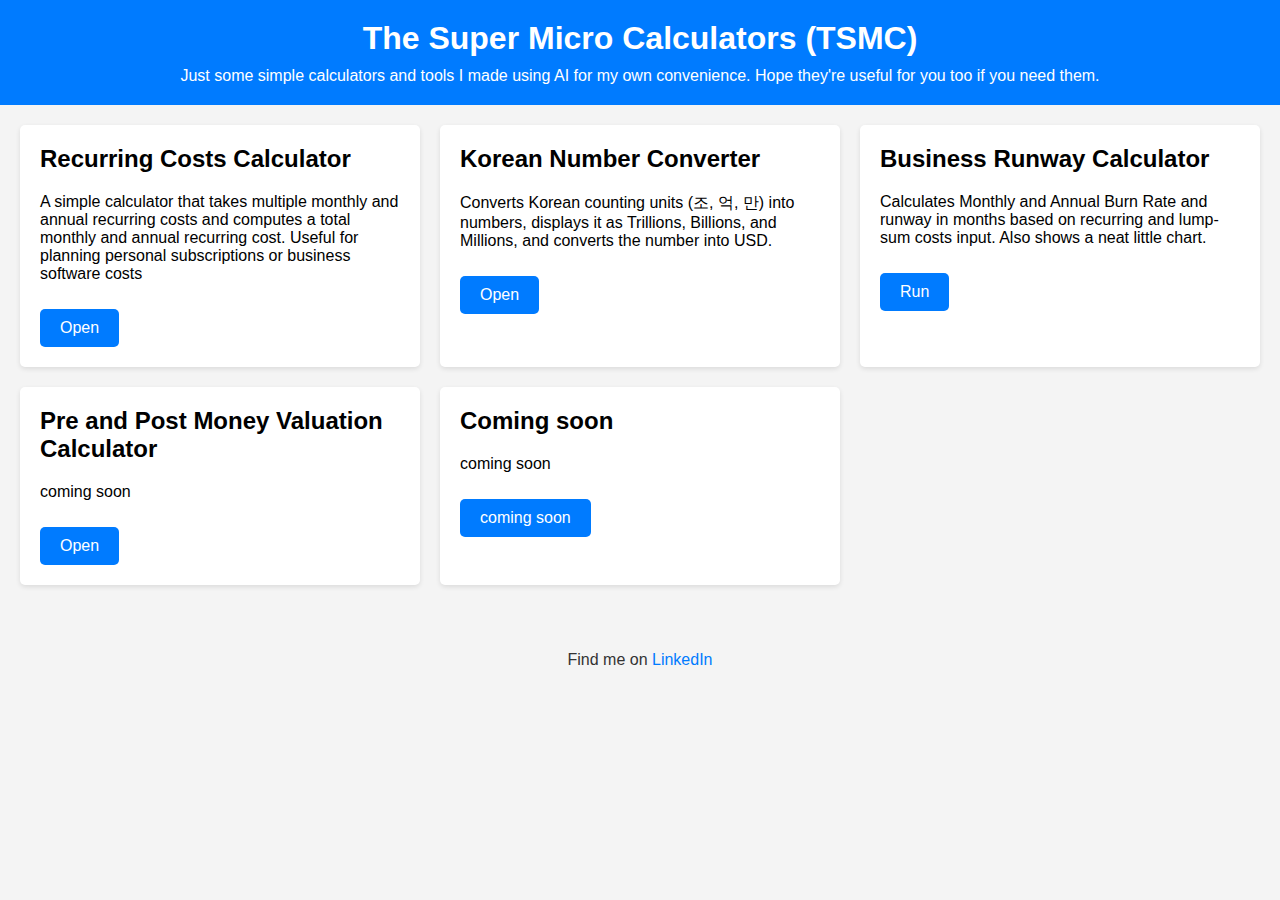
==== index.html @ d12bd7f6 "Update index.html" ====
<!DOCTYPE html>
<html lang="en">
<head>
    <meta charset="UTF-8">
    <meta http-equiv="X-UA-Compatible" content="IE=edge">
    <meta name="viewport" content="width=device-width, initial-scale=1.0">
    <title>TSMC.dev</title>
    <link rel="stylesheet" href="styles.css">
</head>
<body>
    <header>
        <h1>The Super Micro Calculators (TSMC)</h1>
        <p>Just some simple calculators and tools I made using AI for my own convenience. Hope they're useful for you too if you need them.</p>
    </header>

    <div class="container">
        <div class="grid-item">
            <h2>Recurring Costs Calculator</h2>
            <p>A simple calculator that takes multiple monthly and annual recurring costs and computes a total monthly and annual recurring cost. Useful for planning personal subscriptions or business software costs</p>
            <a href="/rcc" target="_blank" class="button">Open</a>
        </div>
        <div class="grid-item">
            <h2>Korean Number Converter</h2>
            <p>Converts Korean counting units (조, 억, 만) into numbers, displays it as Trillions, Billions, and Millions, and converts the number into USD.</p>
            <a href="/knc" target="_blank" class="button">Open</a>
        </div>
        <div class="grid-item">
            <h2>Business Runway Calculator</h2>
            <p>Calculates Monthly and Annual Burn Rate and runway in months based on recurring and lump-sum costs input. Also shows a neat little chart.</p>
            <a href="/runway" target="_blank" class="button">Run</a>
        </div>
        <div class="grid-item">
            <h2>Pre and Post Money Valuation Calculator</h2>
            <p>coming soon</p>
            <a href="/valuation" target="_blank" class="button">Open</a>
        </div>
        <div class="grid-item">
            <h2>Coming soon</h2>
            <p>coming soon</p>
            <a href="https://example.com" target="_blank" class="button">coming soon</a>
        </div>
    </div>

    <footer>
        <p>Find me on <a href="https://www.linkedin.com/in/shauncheon/" target="_blank">LinkedIn</a></p>
    </footer>
</body>
</html>
---- styles.css ----
body {
    font-family: Arial, sans-serif;
    background-color: #f4f4f4;
    margin: 0;
    padding: 0;
}

header {
    text-align: center;
    padding: 20px;
    background-color: #007BFF;
    color: white;
}

header h1 {
    margin: 0;
}

header p {
    margin: 10px 0 0 0;
}

.container {
    display: grid;
    grid-template-columns: repeat(3, 1fr); /* 3-column grid layout */
    gap: 20px;
    padding: 20px;
}

.grid-item {
    background-color: white;
    padding: 20px;
    border-radius: 5px;
    box-shadow: 0 2px 5px rgba(0, 0, 0, 0.1);
}

.grid-item h2 {
    margin-top: 0;
}

.button {
    display: inline-block;
    padding: 10px 20px;
    margin-top: 10px;
    background-color: #007BFF;
    color: white;
    text-decoration: none;
    border-radius: 5px;
}

.button:hover {
    background-color: #0056b3;
}

footer {
    text-align: center;
    padding: 10px;
    background-color: #f4f4f4;
    color: #333;
    margin-top: 20px;
}

footer a {
    color: #007BFF;
    text-decoration: none;
}

footer a:hover {
    text-decoration: underline;
}
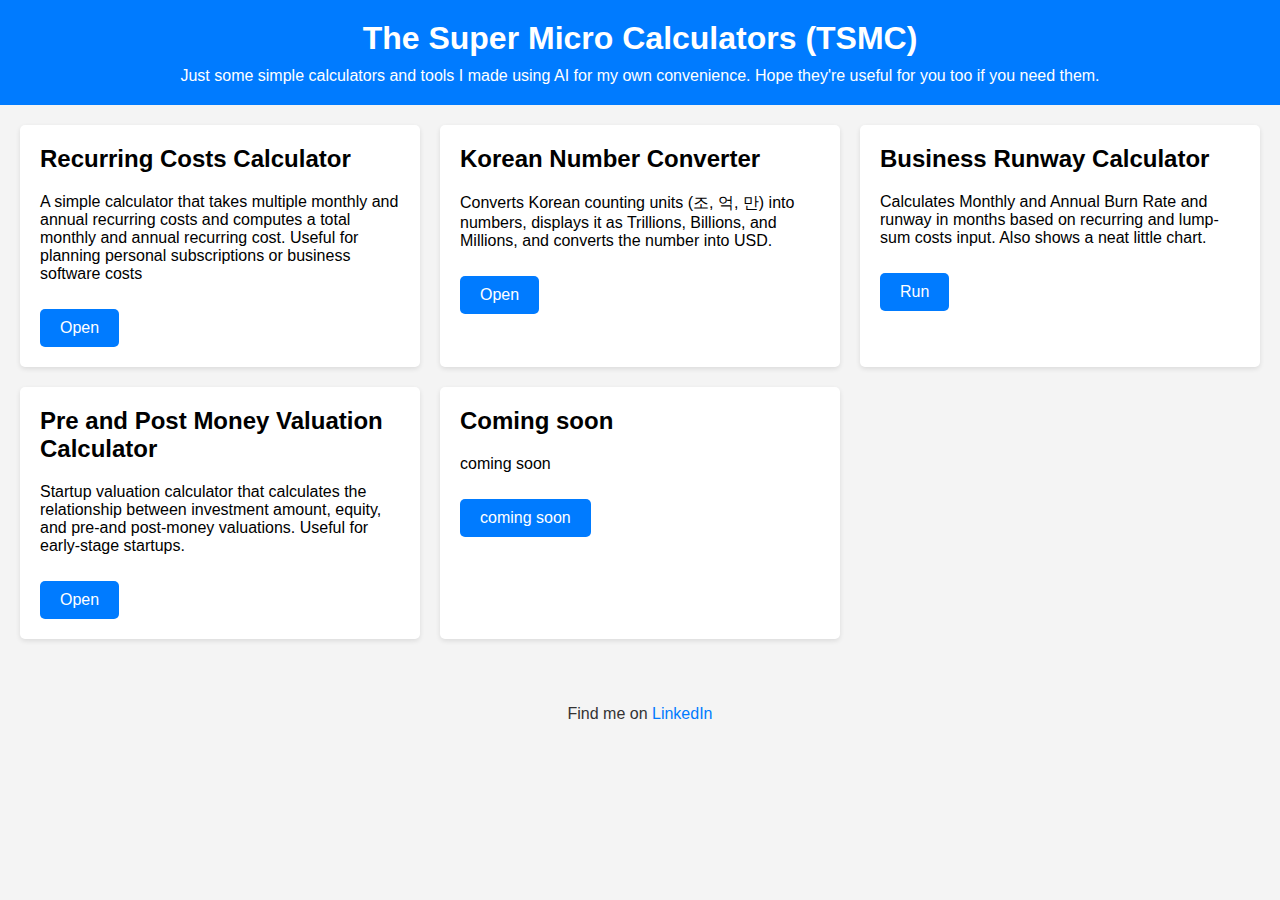
==== commit 88ef8d08: "Update index.html" ====
--- a/index.html
+++ b/index.html
@@ -31,7 +31,7 @@
         </div>
         <div class="grid-item">
             <h2>Pre and Post Money Valuation Calculator</h2>
-            <p>coming soon</p>
+            <p>Startup valuation calculator that calculates the relationship between investment amount, equity, and pre-and post-money valuations. Useful for early-stage startups.</p>
             <a href="/valuation" target="_blank" class="button">Open</a>
         </div>
         <div class="grid-item">
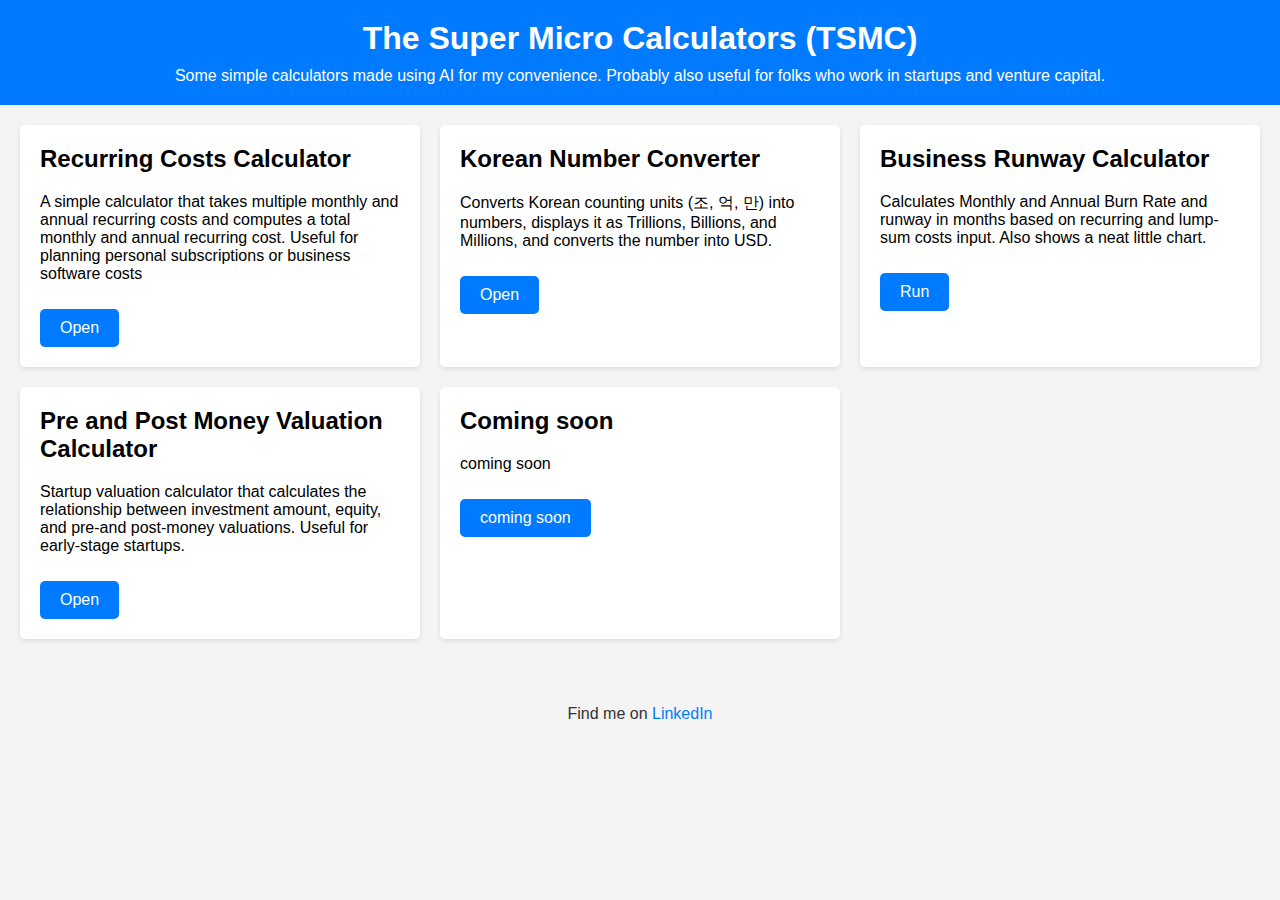
==== commit a477bca9: "Update index.html" ====
--- a/index.html
+++ b/index.html
@@ -4,13 +4,13 @@
     <meta charset="UTF-8">
     <meta http-equiv="X-UA-Compatible" content="IE=edge">
     <meta name="viewport" content="width=device-width, initial-scale=1.0">
-    <title>TSMC.dev</title>
+    <title>The Super Micro Calculators (TSMC)</title>
     <link rel="stylesheet" href="styles.css">
 </head>
 <body>
     <header>
         <h1>The Super Micro Calculators (TSMC)</h1>
-        <p>Just some simple calculators and tools I made using AI for my own convenience. Hope they're useful for you too if you need them.</p>
+        <p>Some simple calculators made using AI for my convenience. Probably also useful for folks who work in startups and venture capital.</p>
     </header>
 
     <div class="container">
--- a/styles.css
+++ b/styles.css
@@ -25,6 +25,20 @@
     grid-template-columns: repeat(3, 1fr); /* 3-column grid layout */
     gap: 20px;
     padding: 20px;
+}
+
+/* Media query for tablet screens */
+@media (max-width: 768px) {
+    .container {
+        grid-template-columns: repeat(2, 1fr); /* 2-column grid layout */
+    }
+}
+
+/* Media query for mobile screens */
+@media (max-width: 480px) {
+    .container {
+        grid-template-columns: 1fr; /* 1-column grid layout */
+    }
 }
 
 .grid-item {
@@ -67,4 +81,4 @@
 
 footer a:hover {
     text-decoration: underline;
-}+}
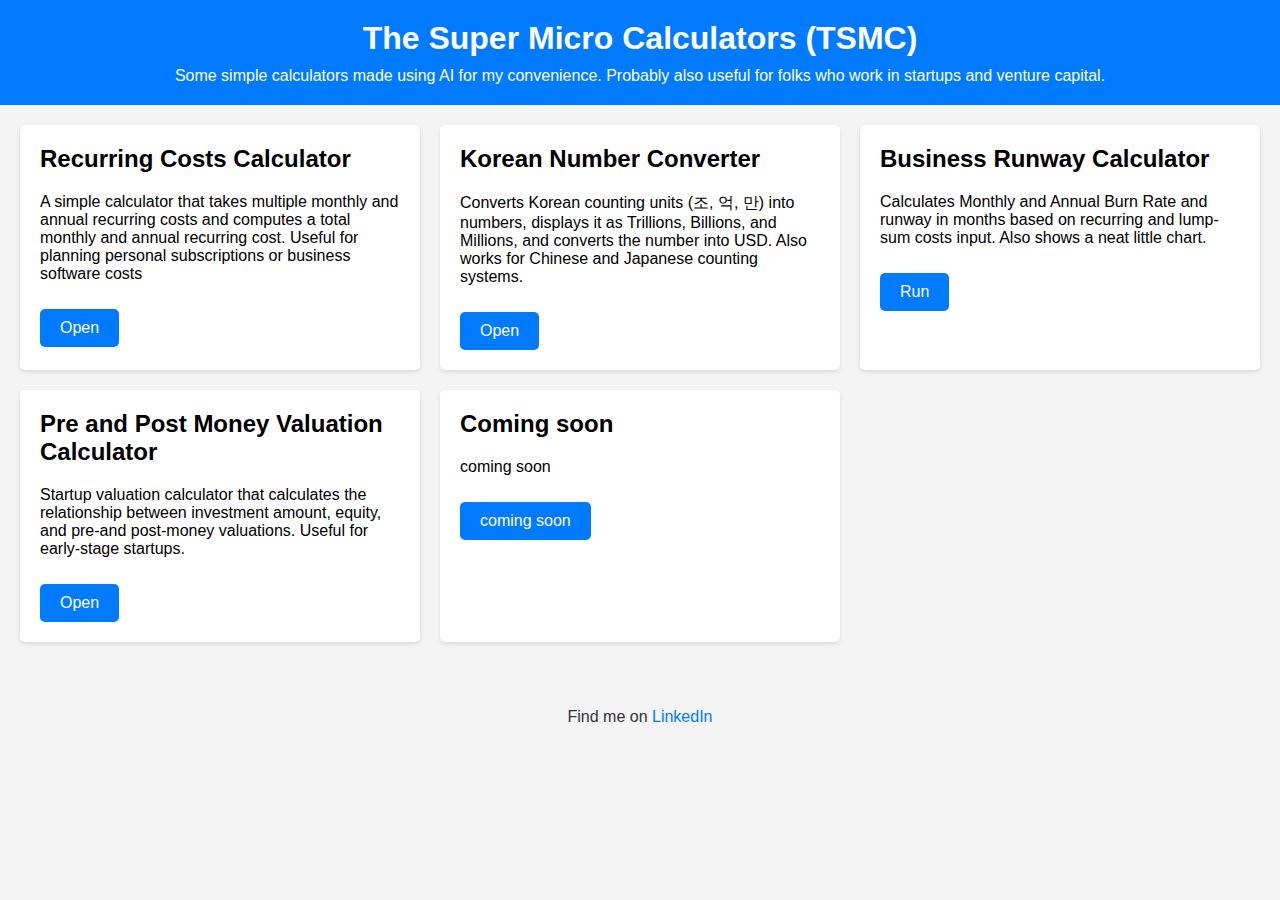
==== commit 63927f02: "Update index.html" ====
--- a/index.html
+++ b/index.html
@@ -21,7 +21,7 @@
         </div>
         <div class="grid-item">
             <h2>Korean Number Converter</h2>
-            <p>Converts Korean counting units (조, 억, 만) into numbers, displays it as Trillions, Billions, and Millions, and converts the number into USD.</p>
+            <p>Converts Korean counting units (조, 억, 만) into numbers, displays it as Trillions, Billions, and Millions, and converts the number into USD. Also works for Chinese and Japanese counting systems.</p>
             <a href="/knc" target="_blank" class="button">Open</a>
         </div>
         <div class="grid-item">
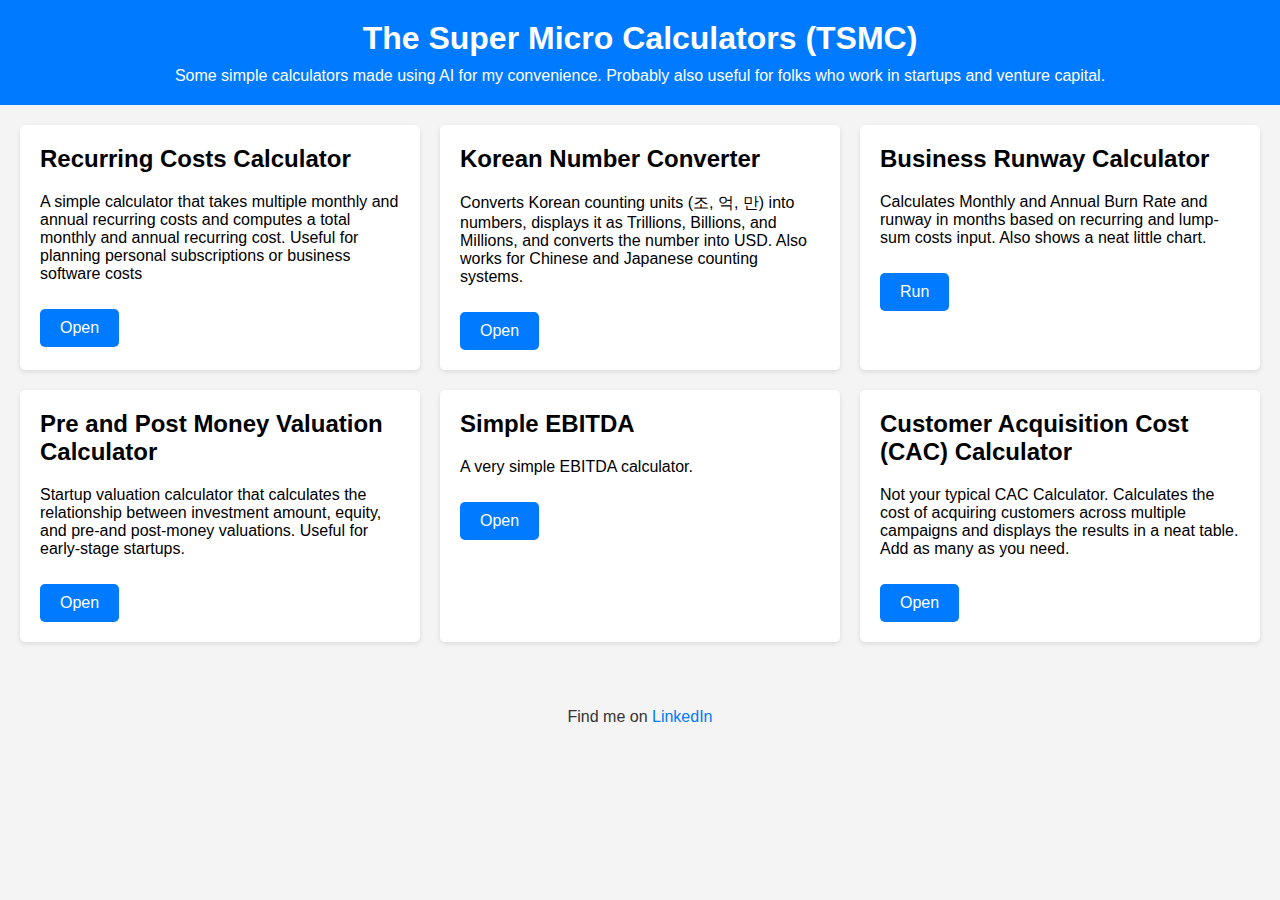
==== commit d9def6e1: "Update index.html" ====
--- a/index.html
+++ b/index.html
@@ -35,9 +35,14 @@
             <a href="/valuation" target="_blank" class="button">Open</a>
         </div>
         <div class="grid-item">
-            <h2>Coming soon</h2>
-            <p>coming soon</p>
-            <a href="https://example.com" target="_blank" class="button">coming soon</a>
+            <h2>Simple EBITDA</h2>
+            <p>A very simple EBITDA calculator.</p>
+            <a href="/ebitda" target="_blank" class="button">Open</a>
+        </div>
+        <div class="grid-item">
+            <h2>Customer Acquisition Cost (CAC) Calculator</h2>
+            <p>Not your typical CAC Calculator. Calculates the cost of acquiring customers across multiple campaigns and displays the results in a neat table. Add as many as you need.</p>
+            <a href="/cac" target="_blank" class="button">Open</a>
         </div>
     </div>
 
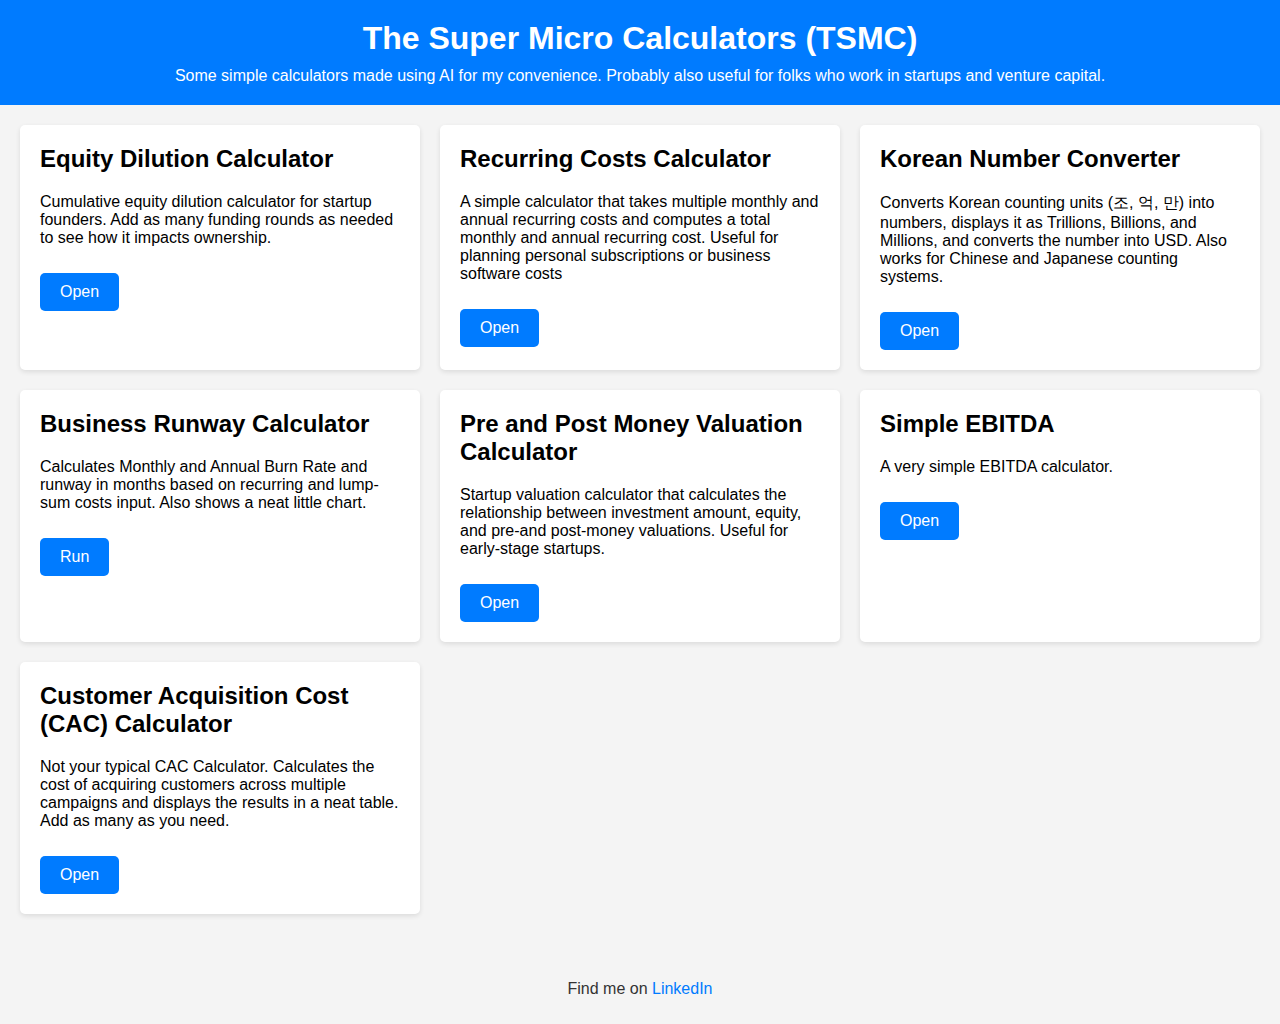
==== commit d10e753c: "added equity dilution calculator" ====
--- a/index.html
+++ b/index.html
@@ -14,6 +14,11 @@
     </header>
 
     <div class="container">
+        <div class="grid-item">
+            <h2>Equity Dilution Calculator</h2>
+            <p>Cumulative equity dilution calculator for startup founders. Add as many funding rounds as needed to see how it impacts ownership.</p>
+            <a href="/dilution" target="_blank" class="button">Open</a>
+        </div>
         <div class="grid-item">
             <h2>Recurring Costs Calculator</h2>
             <p>A simple calculator that takes multiple monthly and annual recurring costs and computes a total monthly and annual recurring cost. Useful for planning personal subscriptions or business software costs</p>
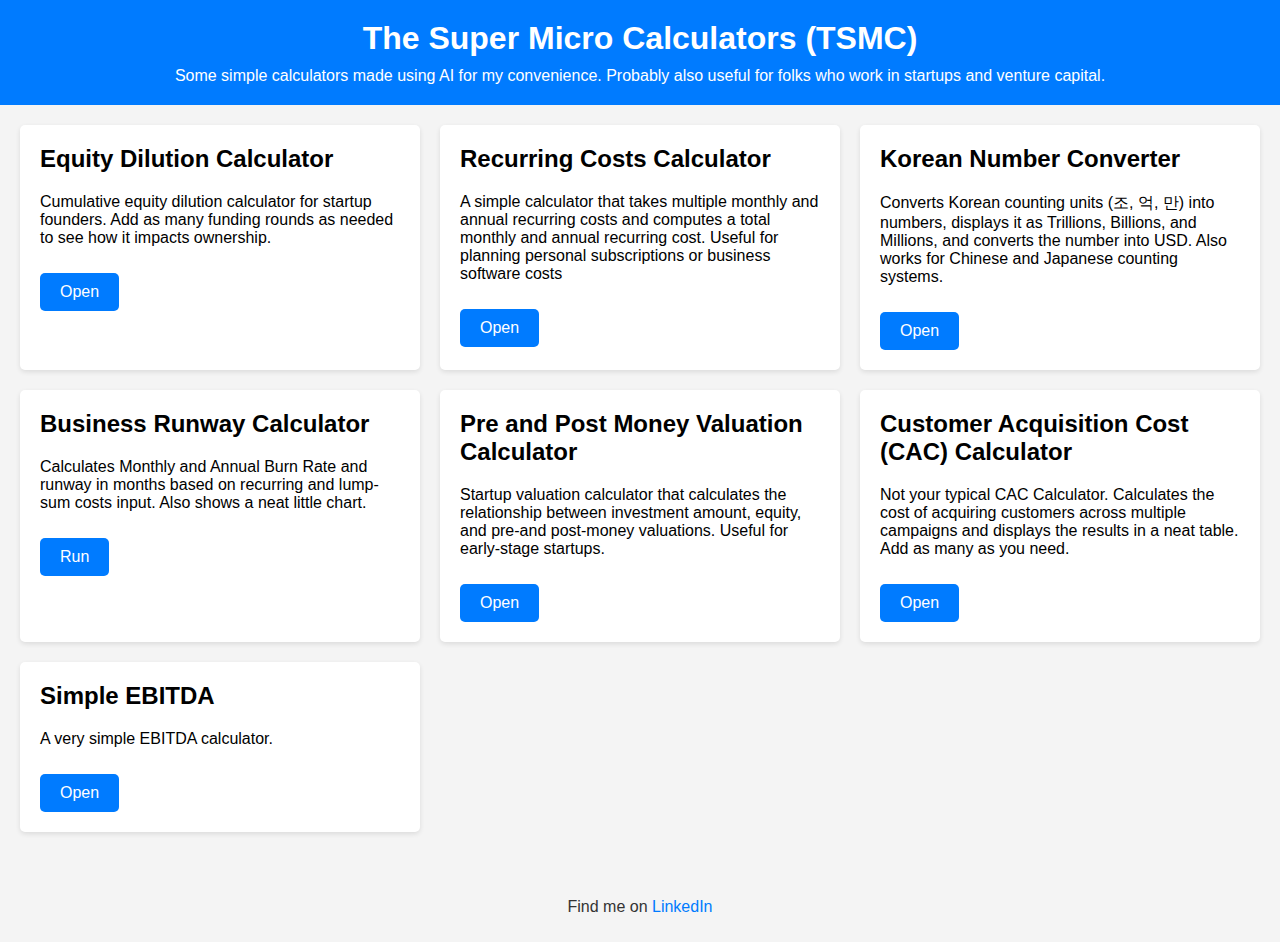
==== commit b553bf32: "Update index.html" ====
--- a/index.html
+++ b/index.html
@@ -40,14 +40,14 @@
             <a href="/valuation" target="_blank" class="button">Open</a>
         </div>
         <div class="grid-item">
+            <h2>Customer Acquisition Cost (CAC) Calculator</h2>
+            <p>Not your typical CAC Calculator. Calculates the cost of acquiring customers across multiple campaigns and displays the results in a neat table. Add as many as you need.</p>
+            <a href="/cac" target="_blank" class="button">Open</a>
+        </div>
+                <div class="grid-item">
             <h2>Simple EBITDA</h2>
             <p>A very simple EBITDA calculator.</p>
             <a href="/ebitda" target="_blank" class="button">Open</a>
-        </div>
-        <div class="grid-item">
-            <h2>Customer Acquisition Cost (CAC) Calculator</h2>
-            <p>Not your typical CAC Calculator. Calculates the cost of acquiring customers across multiple campaigns and displays the results in a neat table. Add as many as you need.</p>
-            <a href="/cac" target="_blank" class="button">Open</a>
         </div>
     </div>
 
